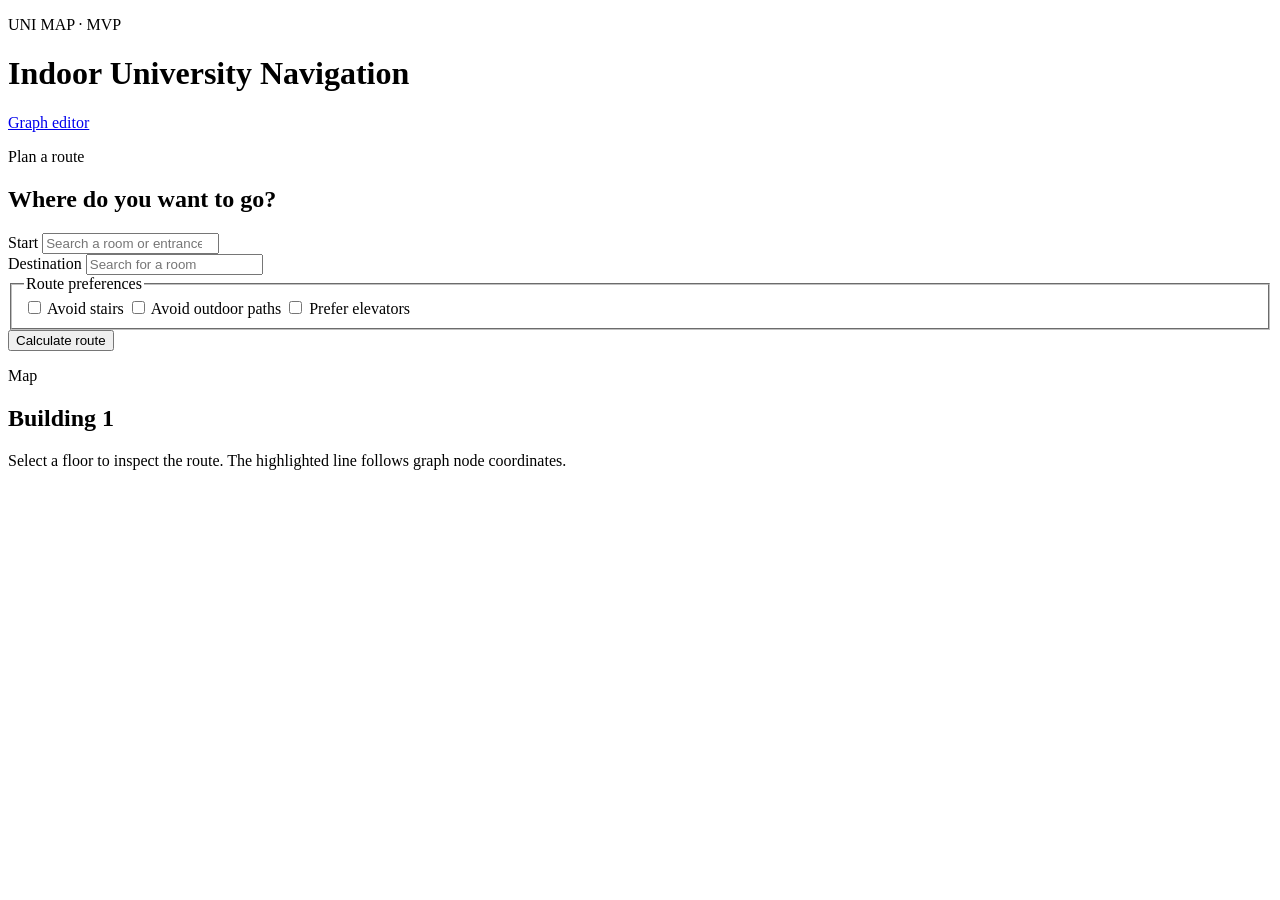
==== static/index.html @ 45a78370 "первая версия, базово рабочий сайт" ====
<!doctype html>
<html lang="en">
<head>
  <meta charset="utf-8">
  <meta name="viewport" content="width=device-width, initial-scale=1">
  <title>Indoor University Navigation</title>
  <link rel="stylesheet" href="/assets/styles.css">
</head>
<body>
  <header class="topbar">
    <div>
      <p class="eyebrow">UNI MAP · MVP</p>
      <h1>Indoor University Navigation</h1>
    </div>
    <a class="editor-link" href="/editor">Graph editor</a>
  </header>

  <main class="layout">
    <section class="panel controls" aria-labelledby="route-heading">
      <div class="panel-heading">
        <p class="eyebrow">Plan a route</p>
        <h2 id="route-heading">Where do you want to go?</h2>
      </div>

      <label class="field">
        <span>Start</span>
        <input id="from-input" type="search" placeholder="Search a room or entrance" autocomplete="off">
        <div id="from-results" class="suggestions" role="listbox"></div>
      </label>

      <label class="field">
        <span>Destination</span>
        <input id="to-input" type="search" placeholder="Search for a room" autocomplete="off">
        <div id="to-results" class="suggestions" role="listbox"></div>
      </label>

      <fieldset class="preferences">
        <legend>Route preferences</legend>
        <label><input id="avoid-stairs" type="checkbox"> Avoid stairs</label>
        <label><input id="avoid-outdoor" type="checkbox"> Avoid outdoor paths</label>
        <label><input id="prefer-elevator" type="checkbox"> Prefer elevators</label>
      </fieldset>

      <button id="route-button" class="primary" type="button">Calculate route</button>
      <p id="status" class="status" role="status"></p>
      <div id="route-summary" class="route-summary" hidden></div>
    </section>

    <section class="panel map-panel" aria-labelledby="map-heading">
      <div class="map-toolbar">
        <div>
          <p class="eyebrow">Map</p>
          <h2 id="map-heading">Building 1</h2>
        </div>
        <div id="floor-tabs" class="floor-tabs" role="tablist" aria-label="Floor selection"></div>
      </div>
      <div id="map" class="map" aria-label="Interactive floor map"></div>
      <p class="map-hint">Select a floor to inspect the route. The highlighted line follows graph node coordinates.</p>
    </section>
  </main>
  <script src="/assets/app.js" type="module"></script>
</body>
</html>
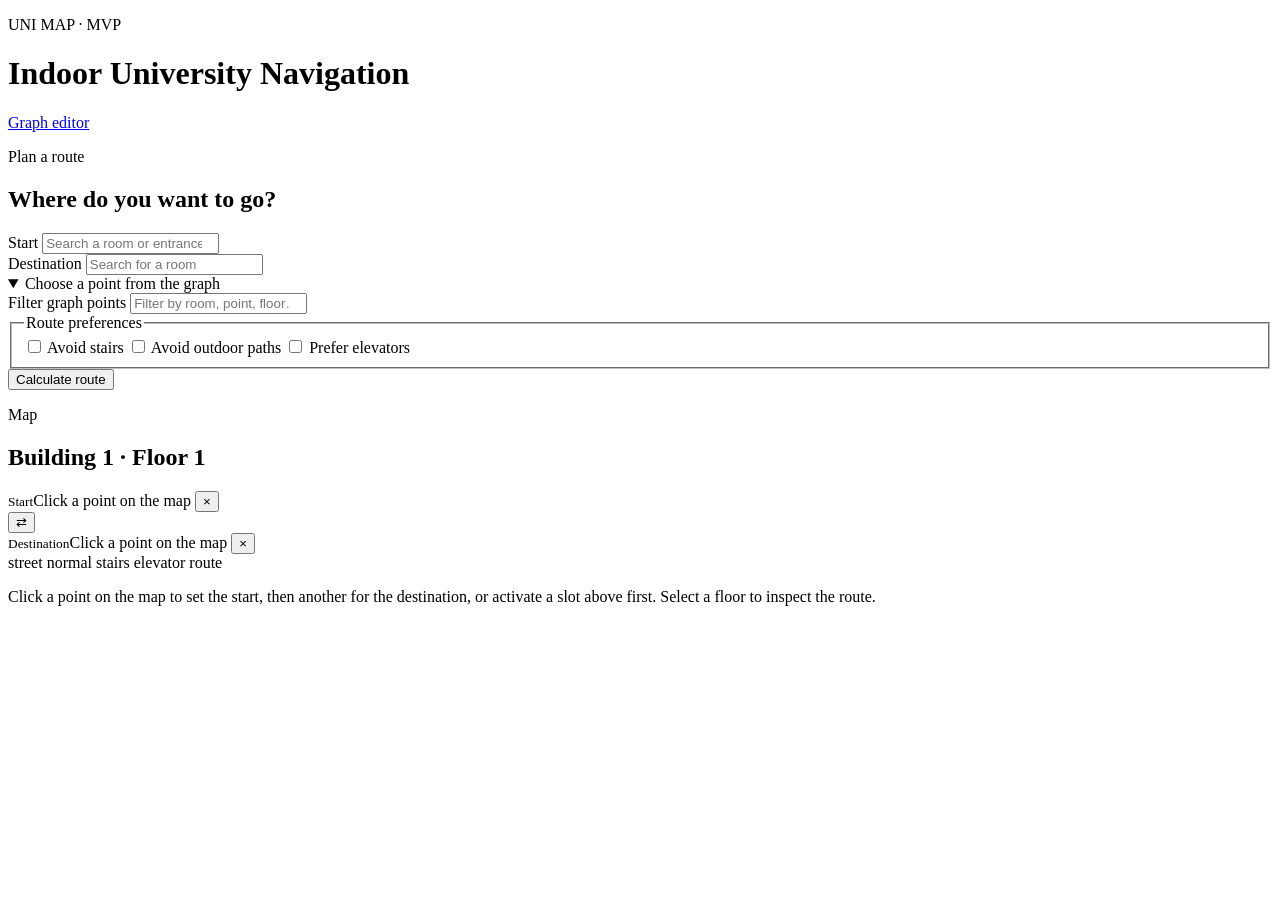
==== commit bcf3b657: "Маршруты, Выбор вершин, Фотографии, Редактор, Тесты Маршруты: API теперь возвращает пройденные рёбра" ====
--- a/static/index.html
+++ b/static/index.html
@@ -34,6 +34,15 @@
         <div id="to-results" class="suggestions" role="listbox"></div>
       </label>
 
+      <details id="point-browser" class="point-browser" open>
+        <summary>Choose a point from the graph</summary>
+        <label class="field point-filter">
+          <span class="visually-hidden">Filter graph points</span>
+          <input id="point-filter" type="search" placeholder="Filter by room, point, floor…" autocomplete="off">
+        </label>
+        <div id="point-list" class="point-list" aria-label="Graph points"></div>
+      </details>
+
       <fieldset class="preferences">
         <legend>Route preferences</legend>
         <label><input id="avoid-stairs" type="checkbox"> Avoid stairs</label>
@@ -44,18 +53,40 @@
       <button id="route-button" class="primary" type="button">Calculate route</button>
       <p id="status" class="status" role="status"></p>
       <div id="route-summary" class="route-summary" hidden></div>
+      <div id="point-photo-details" class="point-photo-details" hidden></div>
+      <ol id="route-steps" class="route-steps" hidden></ol>
     </section>
 
     <section class="panel map-panel" aria-labelledby="map-heading">
       <div class="map-toolbar">
         <div>
           <p class="eyebrow">Map</p>
-          <h2 id="map-heading">Building 1</h2>
+          <h2 id="map-heading">Building 1 · Floor 1</h2>
         </div>
         <div id="floor-tabs" class="floor-tabs" role="tablist" aria-label="Floor selection"></div>
       </div>
+      <div id="pick-panel" class="pick-panel" role="group" aria-label="Route points on the map">
+        <div id="pick-from" class="pick-slot" role="button" tabindex="0" aria-pressed="false">
+          <span class="pick-dot dot-from"></span>
+          <span class="pick-text"><small>Start</small><span data-pick-label="from" class="pick-label">Click a point on the map</span></span>
+          <button id="clear-from" class="pick-clear" type="button" aria-label="Clear start" title="Clear start">×</button>
+        </div>
+        <button id="swap-points" class="pick-swap" type="button" aria-label="Swap start and destination" title="Swap start and destination">⇄</button>
+        <div id="pick-to" class="pick-slot" role="button" tabindex="0" aria-pressed="false">
+          <span class="pick-dot dot-to"></span>
+          <span class="pick-text"><small>Destination</small><span data-pick-label="to" class="pick-label">Click a point on the map</span></span>
+          <button id="clear-to" class="pick-clear" type="button" aria-label="Clear destination" title="Clear destination">×</button>
+        </div>
+      </div>
       <div id="map" class="map" aria-label="Interactive floor map"></div>
-      <p class="map-hint">Select a floor to inspect the route. The highlighted line follows graph node coordinates.</p>
+      <div class="map-legend" aria-label="Marker legend">
+        <span><i class="legend-dot" style="background:#2f9e62"></i> street</span>
+        <span><i class="legend-dot" style="background:#9aa8b6"></i> normal</span>
+        <span><i class="legend-dot" style="background:#df9d2c"></i> stairs</span>
+        <span><i class="legend-dot" style="background:#4e87d9"></i> elevator</span>
+        <span><i class="legend-dot" style="background:var(--route)"></i> route</span>
+      </div>
+      <p class="map-hint">Click a point on the map to set the start, then another for the destination, or activate a slot above first. Select a floor to inspect the route.</p>
     </section>
   </main>
   <script src="/assets/app.js" type="module"></script>
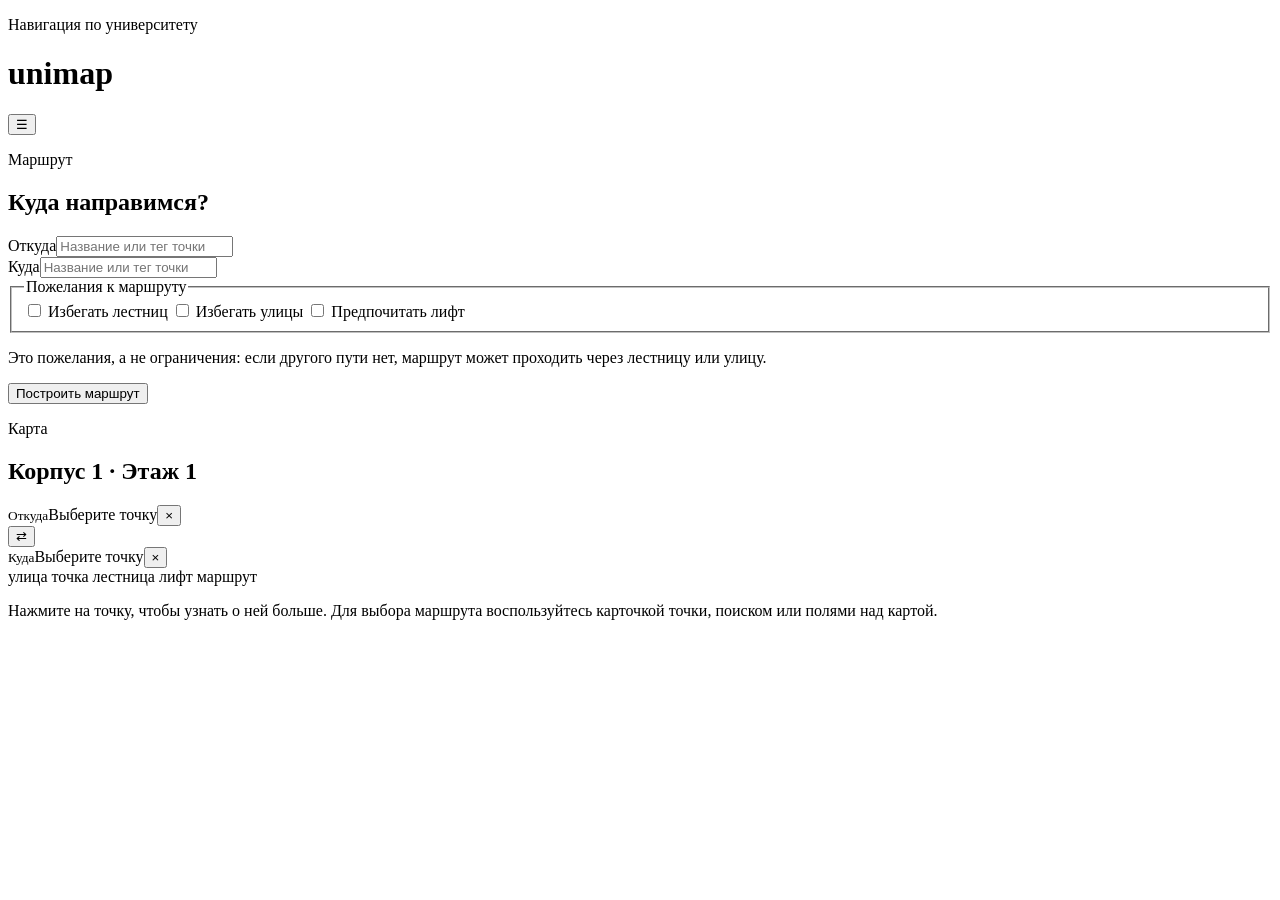
==== commit abf55fb4: "темная тема. чуть лучший ui. доработка тегов, картинок, описания, отображения" ====
--- a/static/index.html
+++ b/static/index.html
@@ -1,92 +1,59 @@
 <!doctype html>
-<html lang="en">
+<html lang="ru">
 <head>
   <meta charset="utf-8">
   <meta name="viewport" content="width=device-width, initial-scale=1">
-  <title>Indoor University Navigation</title>
+  <title>unimap — навигация</title>
   <link rel="stylesheet" href="/assets/styles.css">
 </head>
 <body>
   <header class="topbar">
-    <div>
-      <p class="eyebrow">UNI MAP · MVP</p>
-      <h1>Indoor University Navigation</h1>
+    <div><p class="eyebrow">Навигация по университету</p><h1>unimap</h1></div>
+    <div class="admin-menu">
+      <button id="menu-toggle" class="menu-toggle" type="button" aria-label="Открыть меню" aria-expanded="false" aria-controls="menu-panel">☰</button>
+      <div id="menu-panel" class="menu-panel" hidden>
+        <strong>Редактор графа</strong>
+        <p>Для входа введите пароль администратора.</p>
+        <form id="admin-login">
+          <label class="field"><span>Пароль</span><input id="menu-password" type="password" autocomplete="current-password" required></label>
+          <button class="primary" type="submit">Войти в редактор</button>
+          <p id="login-status" class="status" role="status"></p>
+        </form>
+      </div>
     </div>
-    <a class="editor-link" href="/editor">Graph editor</a>
   </header>
 
   <main class="layout">
     <section class="panel controls" aria-labelledby="route-heading">
-      <div class="panel-heading">
-        <p class="eyebrow">Plan a route</p>
-        <h2 id="route-heading">Where do you want to go?</h2>
-      </div>
-
-      <label class="field">
-        <span>Start</span>
-        <input id="from-input" type="search" placeholder="Search a room or entrance" autocomplete="off">
-        <div id="from-results" class="suggestions" role="listbox"></div>
-      </label>
-
-      <label class="field">
-        <span>Destination</span>
-        <input id="to-input" type="search" placeholder="Search for a room" autocomplete="off">
-        <div id="to-results" class="suggestions" role="listbox"></div>
-      </label>
-
-      <details id="point-browser" class="point-browser" open>
-        <summary>Choose a point from the graph</summary>
-        <label class="field point-filter">
-          <span class="visually-hidden">Filter graph points</span>
-          <input id="point-filter" type="search" placeholder="Filter by room, point, floor…" autocomplete="off">
-        </label>
-        <div id="point-list" class="point-list" aria-label="Graph points"></div>
-      </details>
-
+      <div class="panel-heading"><p class="eyebrow">Маршрут</p><h2 id="route-heading">Куда направимся?</h2></div>
+      <label class="field"><span>Откуда</span><input id="from-input" type="search" placeholder="Название или тег точки" autocomplete="off"><div id="from-results" class="suggestions" role="listbox"></div></label>
+      <label class="field"><span>Куда</span><input id="to-input" type="search" placeholder="Название или тег точки" autocomplete="off"><div id="to-results" class="suggestions" role="listbox"></div></label>
       <fieldset class="preferences">
-        <legend>Route preferences</legend>
-        <label><input id="avoid-stairs" type="checkbox"> Avoid stairs</label>
-        <label><input id="avoid-outdoor" type="checkbox"> Avoid outdoor paths</label>
-        <label><input id="prefer-elevator" type="checkbox"> Prefer elevators</label>
+        <legend>Пожелания к маршруту</legend>
+        <label><input id="avoid-stairs" type="checkbox"> Избегать лестниц</label>
+        <label><input id="avoid-outdoor" type="checkbox"> Избегать улицы</label>
+        <label><input id="prefer-elevator" type="checkbox"> Предпочитать лифт</label>
       </fieldset>
-
-      <button id="route-button" class="primary" type="button">Calculate route</button>
+      <p id="route-preference-note" class="preference-note">Это пожелания, а не ограничения: если другого пути нет, маршрут может проходить через лестницу или улицу.</p>
+      <button id="route-button" class="primary" type="button">Построить маршрут</button>
       <p id="status" class="status" role="status"></p>
       <div id="route-summary" class="route-summary" hidden></div>
-      <div id="point-photo-details" class="point-photo-details" hidden></div>
       <ol id="route-steps" class="route-steps" hidden></ol>
     </section>
 
     <section class="panel map-panel" aria-labelledby="map-heading">
-      <div class="map-toolbar">
-        <div>
-          <p class="eyebrow">Map</p>
-          <h2 id="map-heading">Building 1 · Floor 1</h2>
-        </div>
-        <div id="floor-tabs" class="floor-tabs" role="tablist" aria-label="Floor selection"></div>
+      <div class="map-toolbar"><div><p class="eyebrow">Карта</p><h2 id="map-heading">Корпус 1 · Этаж 1</h2></div><div id="floor-tabs" class="floor-tabs" role="tablist" aria-label="Выбор этажа"></div></div>
+      <div id="pick-panel" class="pick-panel" role="group" aria-label="Точки маршрута на карте">
+        <div id="pick-from" class="pick-slot" role="button" tabindex="0" aria-pressed="false"><span class="pick-dot dot-from"></span><span class="pick-text"><small>Откуда</small><span data-pick-label="from" class="pick-label">Выберите точку</span></span><button id="clear-from" class="pick-clear" type="button" aria-label="Очистить начало маршрута" title="Очистить начало маршрута">×</button></div>
+        <button id="swap-points" class="pick-swap" type="button" aria-label="Поменять точки местами" title="Поменять точки местами">⇄</button>
+        <div id="pick-to" class="pick-slot" role="button" tabindex="0" aria-pressed="false"><span class="pick-dot dot-to"></span><span class="pick-text"><small>Куда</small><span data-pick-label="to" class="pick-label">Выберите точку</span></span><button id="clear-to" class="pick-clear" type="button" aria-label="Очистить назначение" title="Очистить назначение">×</button></div>
       </div>
-      <div id="pick-panel" class="pick-panel" role="group" aria-label="Route points on the map">
-        <div id="pick-from" class="pick-slot" role="button" tabindex="0" aria-pressed="false">
-          <span class="pick-dot dot-from"></span>
-          <span class="pick-text"><small>Start</small><span data-pick-label="from" class="pick-label">Click a point on the map</span></span>
-          <button id="clear-from" class="pick-clear" type="button" aria-label="Clear start" title="Clear start">×</button>
-        </div>
-        <button id="swap-points" class="pick-swap" type="button" aria-label="Swap start and destination" title="Swap start and destination">⇄</button>
-        <div id="pick-to" class="pick-slot" role="button" tabindex="0" aria-pressed="false">
-          <span class="pick-dot dot-to"></span>
-          <span class="pick-text"><small>Destination</small><span data-pick-label="to" class="pick-label">Click a point on the map</span></span>
-          <button id="clear-to" class="pick-clear" type="button" aria-label="Clear destination" title="Clear destination">×</button>
-        </div>
+      <div id="map" class="map" aria-label="Интерактивная карта этажа"></div>
+      <div class="map-legend" aria-label="Обозначения на карте">
+        <span><i class="legend-dot" style="background:#2f9e62"></i> улица</span><span><i class="legend-dot" style="background:#9aa8b6"></i> точка</span><span><i class="legend-dot" style="background:#df9d2c"></i> лестница</span><span><i class="legend-dot" style="background:#4e87d9"></i> лифт</span><span><i class="legend-dot" style="background:var(--route)"></i> маршрут</span>
       </div>
-      <div id="map" class="map" aria-label="Interactive floor map"></div>
-      <div class="map-legend" aria-label="Marker legend">
-        <span><i class="legend-dot" style="background:#2f9e62"></i> street</span>
-        <span><i class="legend-dot" style="background:#9aa8b6"></i> normal</span>
-        <span><i class="legend-dot" style="background:#df9d2c"></i> stairs</span>
-        <span><i class="legend-dot" style="background:#4e87d9"></i> elevator</span>
-        <span><i class="legend-dot" style="background:var(--route)"></i> route</span>
-      </div>
-      <p class="map-hint">Click a point on the map to set the start, then another for the destination, or activate a slot above first. Select a floor to inspect the route.</p>
+      <p class="map-hint">Нажмите на точку, чтобы узнать о ней больше. Для выбора маршрута воспользуйтесь карточкой точки, поиском или полями над картой.</p>
+      <section id="point-photo-details" class="point-photo-details" aria-label="Информация о точке" hidden></section>
     </section>
   </main>
   <script src="/assets/app.js" type="module"></script>
